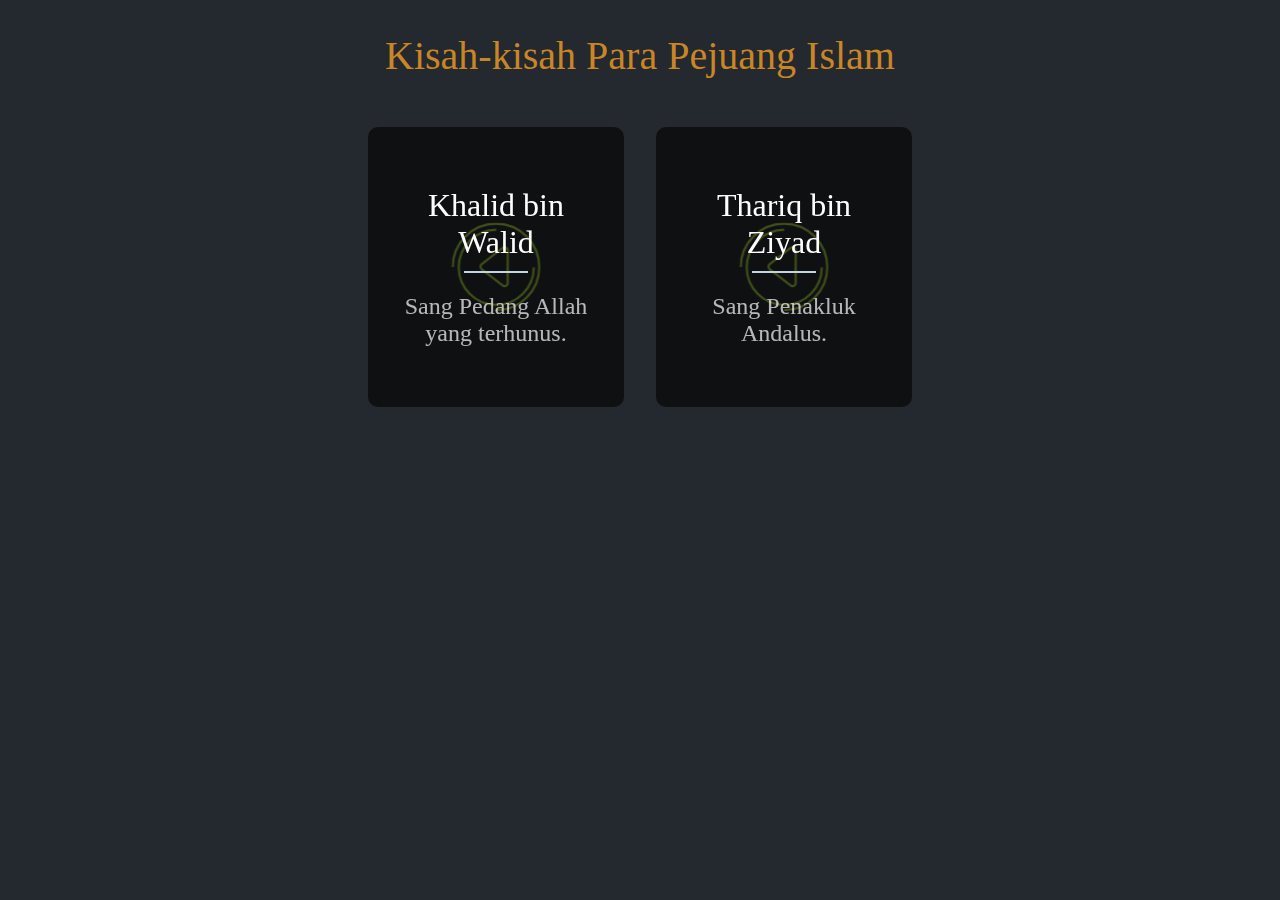
==== patriot/index.html @ c5f97e67 "ivalll" ====
<!DOCTYPE html>
<html lang="en">
  <head>
    <meta charset="UTF-8" />
    <meta http-equiv="X-UA-Compatible" content="IE=edge" />
    <meta name="viewport" content="width=device-width, initial-scale=1.0" />
    <title>Document</title>
    <link
      rel="stylesheet"
      href="https://cdnjs.cloudflare.com/ajax/libs/font-awesome/5.15.3/css/all.min.css"
    />
    <link rel="stylesheet" href="../assets/css/prophet-index.css" />
  </head>

  <body>
    <div class="wrapper">
      <h1>Kisah-kisah Para Pejuang Islam</h1>
      <div class="cols">
        <div class="col" ontouchstart="this.classList.toggle('hover');">
          <div class="container">
            <div
              class="front"
              style="
                background-image: url(https://www.sinergifoundation.org/sinergi/wp-content/uploads/2022/03/t1rwza7cbdg8h55q2gep.jpg);
              "
            >
              <div class="inner">
                <p>Khalid bin Walid</p>
                <span>Sang Pedang Allah yang terhunus.</span>
              </div>
            </div>
            <div
              class="back"
              style="
                background-image: url(https://bridalshower101.com/wp-content/uploads/2021/05/black-aesthetics-8-576x1024.png);
              "
            >
              <div class="inner">
                <div class="tombol" onclick="openPopup('popup')">
                  <svg
                    id="play"
                    viewBox="0 0 163 163"
                    version="1.1"
                    xmlns="http://www.w3.org/2000/svg"
                    xmlns:xlink="http://www.w3.org/1999/xlink"
                    x="0px"
                    ="0px"
                  >
                    <g fill="none">
                      <g
                        transform="translate(2.000000, 2.000000)"
                        stroke-width="4"
                      >
                        <path
                          d="M10,80 C10,118.107648 40.8923523,149 79,149 L79,149 C117.107648,149 148,118.107648 148,80 C148,41.8923523 117.107648,11 79,11"
                          id="lineOne"
                          stroke="#A5CB43"
                        ></path>
                        <path
                          d="M105.9,74.4158594 L67.2,44.2158594 C63.5,41.3158594 58,43.9158594 58,48.7158594 L58,109.015859 C58,113.715859 63.4,116.415859 67.2,113.515859 L105.9,83.3158594 C108.8,81.1158594 108.8,76.6158594 105.9,74.4158594 L105.9,74.4158594 Z"
                          id="triangle"
                          stroke="#A3CD3A"
                        ></path>
                        <path
                          d="M159,79.5 C159,35.5933624 123.406638,0 79.5,0 C35.5933624,0 0,35.5933624 0,79.5 C0,123.406638 35.5933624,159 79.5,159 L79.5,159"
                          id="lineTwo"
                          stroke="#A5CB43"
                        ></path>
                      </g>
                    </g>
                  </svg>
                </div>
              </div>
            </div>
          </div>
        </div>
        <div class="col" ontouchstart="this.classList.toggle('hover');">
          <div class="container">
            <div
              class="front"
              style="
                background-image: url(https://static.republika.co.id/uploads/images/inpicture_slide/thariq-bin-ziyad-ilustrasi-_140306130627-463.jpg);
              "
            >
              <div class="inner">
                <p>Thariq bin Ziyad</p>
                <span>Sang Penakluk Andalus.</span>
              </div>
            </div>
            <div
              class="back"
              style="
                background-image: url(https://bridalshower101.com/wp-content/uploads/2021/05/black-aesthetics-8-576x1024.png);
              "
            >
              <div class="inner">
                <div class="tombol" onclick="openPopup('popup1')">
                  <svg
                    id="play"
                    viewBox="0 0 163 163"
                    version="1.1"
                    xmlns="http://www.w3.org/2000/svg"
                    xmlns:xlink="http://www.w3.org/1999/xlink"
                    x="0px"
                    ="0px"
                  >
                    <g fill="none">
                      <g
                        transform="translate(2.000000, 2.000000)"
                        stroke-width="4"
                      >
                        <path
                          d="M10,80 C10,118.107648 40.8923523,149 79,149 L79,149 C117.107648,149 148,118.107648 148,80 C148,41.8923523 117.107648,11 79,11"
                          id="lineOne"
                          stroke="#A5CB43"
                        ></path>
                        <path
                          d="M105.9,74.4158594 L67.2,44.2158594 C63.5,41.3158594 58,43.9158594 58,48.7158594 L58,109.015859 C58,113.715859 63.4,116.415859 67.2,113.515859 L105.9,83.3158594 C108.8,81.1158594 108.8,76.6158594 105.9,74.4158594 L105.9,74.4158594 Z"
                          id="triangle"
                          stroke="#A3CD3A"
                        ></path>
                        <path
                          d="M159,79.5 C159,35.5933624 123.406638,0 79.5,0 C35.5933624,0 0,35.5933624 0,79.5 C0,123.406638 35.5933624,159 79.5,159 L79.5,159"
                          id="lineTwo"
                          stroke="#A5CB43"
                        ></path>
                      </g>
                    </g>
                  </svg>
                </div>
              </div>
            </div>
          </div>
        </div>
      </div>
    </div>
    <div id="popup" class="overlay">
      <div class="popup">
        <h2>Kisah Khalid bin Walid</h2>
        <button class="close" onclick="closePopup('popup')">
          <i class="fa fa-times"></i>
        </button>
        <div class="content">
          <iframe
            src="https://www.youtube.com/embed/cA2dHgVbyjc"
            title="YouTube video player"
            frameborder="0"
            allow="accelerometer; autoplay; clipboard-write; encrypted-media; gyroscope; picture-in-picture; web-share"
            allowfullscreen
          ></iframe>
        </div>
      </div>
      <div class="popup">
        <h2>Kisah Thariq bin Ziyad</h2>
        <button class="close" onclick="closePopup('popup')">
          <i class="fa fa-times"></i>
        </button>
        <div class="content">
          <iframe
            src="https://www.youtube.com/embed/k1V_TOPSNSQ"
            title="YouTube video player"
            frameborder="0"
            allow="accelerometer; autoplay; clipboard-write; encrypted-media; gyroscope; picture-in-picture; web-share"
            allowfullscreen
          ></iframe>
        </div>
      </div>
    </div>
    <script>
      function openPopup(id) {
        document.getElementById(id).style.display = "block";
      }

      function closePopup(id) {
        document.getElementById(id).style.display = "none";
      }
    </script>
  </body>
</html>
---- assets/css/prophet-index.css ----
* {
    margin: 0;
    padding: 0;
    -webkit-box-sizing: border-box;
    box-sizing: border-box;
}
body{
    background-color: rgb(36, 40, 47);
}

h1 {
    font-size: 2.5rem;
    font-family: 'Montserrat';
    font-weight: normal;
    color: rgb(201, 134, 37);
    text-align: center;
    margin: 2rem 0;
}

.wrapper {
    width: 90%;
    margin: 0 auto;
    max-width: 80rem;
    background-color: rgb(36, 40, 47);
}

.cols {
    display: -webkit-box;
    display: -ms-flexbox;
    display: flex;
    -ms-flex-wrap: wrap;
    flex-wrap: wrap;
    -webkit-box-pack: center;
    -ms-flex-pack: center;
    justify-content: center;
}

.col {
    width: calc(25% - 2rem);
    margin: 1rem;
    cursor: pointer;
}

.container {
    -webkit-transform-style: preserve-3d;
    transform-style: preserve-3d;
    -webkit-perspective: 1000px;
    perspective: 1000px;
}

.front,
.back {
    background-size: cover;
    background-position: center;
    -webkit-transition: -webkit-transform .7s cubic-bezier(0.4, 0.2, 0.2, 1);
    transition: -webkit-transform .7s cubic-bezier(0.4, 0.2, 0.2, 1);
    -o-transition: transform .7s cubic-bezier(0.4, 0.2, 0.2, 1);
    transition: transform .7s cubic-bezier(0.4, 0.2, 0.2, 1);
    transition: transform .7s cubic-bezier(0.4, 0.2, 0.2, 1), -webkit-transform .7s cubic-bezier(0.4, 0.2, 0.2, 1);
    -webkit-backface-visibility: hidden;
    backface-visibility: hidden;
    text-align: center;
    min-height: 280px;
    height: auto;
    border-radius: 10px;
    color: #fff;
    font-size: 1.5rem;
}

.back {
    background: #cedce7;
    background: -webkit-linear-gradient(45deg, #cedce7 0%, #596a72 100%);
    background: -o-linear-gradient(45deg, #cedce7 0%, #596a72 100%);
    background: linear-gradient(45deg, #cedce7 0%, #596a72 100%);
}

.front:after {
    position: absolute;
    top: 0;
    left: 0;
    z-index: 1;
    width: 100%;
    height: 100%;
    content: '';
    display: block;
    opacity: .6;
    background-color: #000;
    -webkit-backface-visibility: hidden;
    backface-visibility: hidden;
    border-radius: 10px;
}

.container:hover .front,
.container:hover .back {
    -webkit-transition: -webkit-transform .7s cubic-bezier(0.4, 0.2, 0.2, 1);
    transition: -webkit-transform .7s cubic-bezier(0.4, 0.2, 0.2, 1);
    -o-transition: transform .7s cubic-bezier(0.4, 0.2, 0.2, 1);
    transition: transform .7s cubic-bezier(0.4, 0.2, 0.2, 1);
    transition: transform .7s cubic-bezier(0.4, 0.2, 0.2, 1), -webkit-transform .7s cubic-bezier(0.4, 0.2, 0.2, 1);
}

.back {
    position: absolute;
    top: 0;
    left: 0;
    width: 100%;
}

.inner {
    -webkit-transform: translateY(-50%) translateZ(60px) scale(0.94);
    transform: translateY(-50%) translateZ(60px) scale(0.94);
    top: 50%;
    position: absolute;
    left: 0;
    width: 100%;
    padding: 2rem;
    -webkit-box-sizing: border-box;
    box-sizing: border-box;
    outline: 1px solid transparent;
    -webkit-perspective: inherit;
    perspective: inherit;
    z-index: 2;
}

.container .back {
    -webkit-transform: rotateY(180deg);
    transform: rotateY(180deg);
    -webkit-transform-style: preserve-3d;
    transform-style: preserve-3d;
}

.container .front {
    -webkit-transform: rotateY(0deg);
    transform: rotateY(0deg);
    -webkit-transform-style: preserve-3d;
    transform-style: preserve-3d;
}

.container:hover .back {
    -webkit-transform: rotateY(0deg);
    transform: rotateY(0deg);
    -webkit-transform-style: preserve-3d;
    transform-style: preserve-3d;
}

.container:hover .front {
    -webkit-transform: rotateY(-180deg);
    transform: rotateY(-180deg);
    -webkit-transform-style: preserve-3d;
    transform-style: preserve-3d;
}

.front .inner p {
    font-size: 2rem;
    margin-bottom: 2rem;
    position: relative;
}

.front .inner p:after {
    content: '';
    width: 4rem;
    height: 2px;
    position: absolute;
    background: #C6D4DF;
    display: block;
    left: 0;
    right: 0;
    margin: 0 auto;
    bottom: -.75rem;
}

.front .inner span {
    color: rgba(255, 255, 255, 0.7);
    font-family: 'Montserrat';
    font-weight: 300;
}

@media screen and (max-width: 64rem) {
    .col {
        width: calc(33.333333% - 2rem);
    }
}

@media screen and (max-width: 48rem) {
    .col {
        width: calc(50% - 2rem);
    }
}

@media screen and (max-width: 32rem) {
    .col {
        width: 100%;
        margin: 0 0 2rem 0;
    }
}


/* button Play */
.tombol{
    width: 100%;
    height: 100%;
}
.tombol svg#play {
    width: 100px;
    margin: 50px auto;
    display: block;
    cursor: pointer;
    transform-origin: 50% 50%;
}

.tombol svg#play #triangle {
    fill: rgba(22, 22, 22, 0);
    transition: 500ms;
    transform-origin: 50% 50%;
}

.tombol svg#play:hover #triangle {
    fill: #A3CD3A;
    transform-origin: 50% 50%;
}

.tombol svg #lineOne,
.tombol svg #lineTwo {
    transform-origin: 50% 50%;
    transition: 1s;
}

.tombol svg:hover #lineOne {
    transform: rotate(260deg);
    -webkit-transform: rotate(260deg);
    -moz-transform: rotate(260deg);
    -o-transform: rotate(260deg);
    transform-origin: 50% 50%;
}

.tombol svg:hover #lineTwo {
    transform: rotate(-450deg);
    transform-origin: 50% 50%;
}

/* pop-up */
/* Gaya untuk pop-up */
.overlay {
    position: fixed;
    top: 0;
    left: 0;
    width: 100%;
    height: 100%;
    background-color: rgba(0, 0, 0, 0.8);
    z-index: 999;
    display: none;
}

.popup {
    color: #fff;
    position: absolute;
    top: 50%;
    left: 50%;
    transform: translate(-50%, -50%);
    background: rgba(201, 134, 37, 0.25);
        box-shadow: 0 8px 32px 0 rgba(31, 38, 135, 0.37);
        backdrop-filter: blur(4px);
        -webkit-backdrop-filter: blur(4px);
        border-radius: 10px;
        border: 1px solid rgba(255, 255, 255, 0.18);
    border-radius: 5px;
    padding: 20px;
    width: 80vw;
    height: 80vh;
    z-index: 1000;
}
.popup h2 {
    margin-top: 0;
}

.popup .close {
    position: absolute;
    top: 10px;
    right: 10px;
    font-size: 20px;
    font-weight: bold;
    text-decoration: none;
    color: #fff;
    background-color: rgb(0, 0, 0,0);
    border: none;
    outline: none;
}

.popup .close:hover {
    color: #ff0000;
}

.popup .content {
    margin-top: 20px;
    width: 78vw;
        height: 80vh;
}
iframe {
    width: 100%;
    height: 90%;

}

@media only screen and (max-width: 600px) {
    .popup {
            color: #fff;
            position: absolute;
            top: 50%;
            left: 50%;
            transform: translate(-50%, -50%);
            background: rgba(201, 134, 37, 0.25);
            box-shadow: 0 8px 32px 0 rgba(31, 38, 135, 0.37);
            backdrop-filter: blur(4px);
            -webkit-backdrop-filter: blur(4px);
            border-radius: 10px;
            border: 1px solid rgba(255, 255, 255, 0.18);
            border-radius: 5px;
            padding: 20px;
            width: 100vw;
            height: 615px;
            z-index: 1000;
        }
        .popup .content {
            margin-top: 20px;
            width: 90vw;
            height: 80vh;
        }

        iframe {
            width: 100%;
            height: 90%;

        }
    }
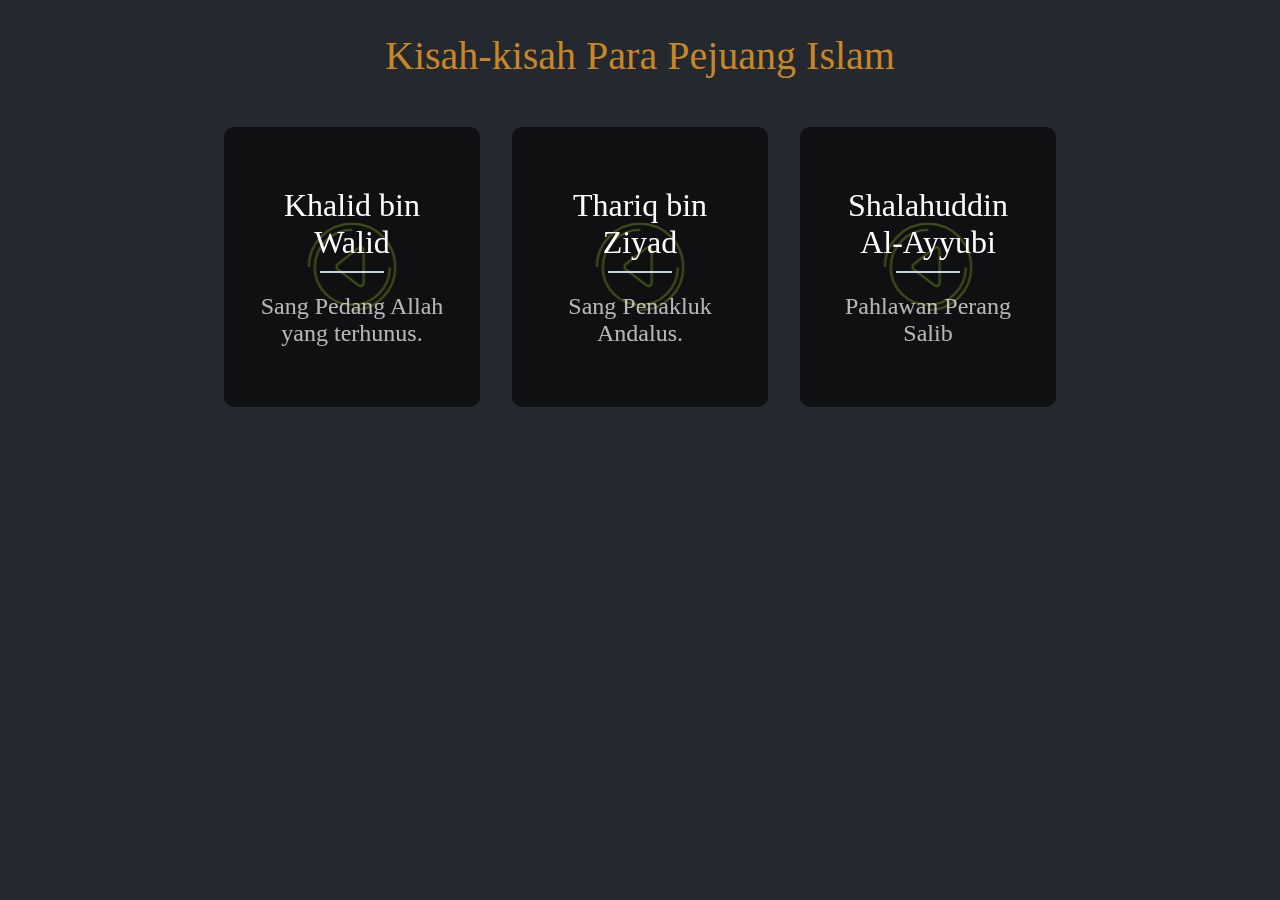
==== commit 1af234e3: "ivalll" ====
--- a/patriot/index.html
+++ b/patriot/index.html
@@ -132,8 +132,67 @@
             </div>
           </div>
         </div>
-      </div>
-    </div>
+        <div class="col" ontouchstart="this.classList.toggle('hover');">
+          <div class="container">
+            <div
+              class="front"
+              style="
+                background-image: url(https://img.okezone.com/content/2022/11/10/18/2704970/kisah-salahuddin-ayyubi-pemimpin-pasukan-islam-selama-peristiwa-perang-salib-dVxH3gYfdS.jpg);
+              "
+            >
+              <div class="inner">
+                <p>Shalahuddin Al-Ayyubi</p>
+                <span>Pahlawan Perang Salib</span>
+              </div>
+            </div>
+            <div
+              class="back"
+              style="
+                background-image: url(https://bridalshower101.com/wp-content/uploads/2021/05/black-aesthetics-8-576x1024.png);
+              "
+            >
+              <div class="inner">
+                <div class="tombol" onclick="openPopup('popup2')">
+                  <svg
+                    id="play"
+                    viewBox="0 0 163 163"
+                    version="1.1"
+                    xmlns="http://www.w3.org/2000/svg"
+                    xmlns:xlink="http://www.w3.org/1999/xlink"
+                    x="0px"
+                    ="0px"
+                  >
+                    <g fill="none">
+                      <g
+                        transform="translate(2.000000, 2.000000)"
+                        stroke-width="4"
+                      >
+                        <path
+                          d="M10,80 C10,118.107648 40.8923523,149 79,149 L79,149 C117.107648,149 148,118.107648 148,80 C148,41.8923523 117.107648,11 79,11"
+                          id="lineOne"
+                          stroke="#A5CB43"
+                        ></path>
+                        <path
+                          d="M105.9,74.4158594 L67.2,44.2158594 C63.5,41.3158594 58,43.9158594 58,48.7158594 L58,109.015859 C58,113.715859 63.4,116.415859 67.2,113.515859 L105.9,83.3158594 C108.8,81.1158594 108.8,76.6158594 105.9,74.4158594 L105.9,74.4158594 Z"
+                          id="triangle"
+                          stroke="#A3CD3A"
+                        ></path>
+                        <path
+                          d="M159,79.5 C159,35.5933624 123.406638,0 79.5,0 C35.5933624,0 0,35.5933624 0,79.5 C0,123.406638 35.5933624,159 79.5,159 L79.5,159"
+                          id="lineTwo"
+                          stroke="#A5CB43"
+                        ></path>
+                      </g>
+                    </g>
+                  </svg>
+                </div>
+              </div>
+            </div>
+          </div>
+        </div>
+      </div>
+    </div>
+
     <div id="popup" class="overlay">
       <div class="popup">
         <h2>Kisah Khalid bin Walid</h2>
@@ -150,9 +209,11 @@
           ></iframe>
         </div>
       </div>
+    </div>
+    <div id="popup1" class="overlay">
       <div class="popup">
         <h2>Kisah Thariq bin Ziyad</h2>
-        <button class="close" onclick="closePopup('popup')">
+        <button class="close" onclick="closePopup('popup1')">
           <i class="fa fa-times"></i>
         </button>
         <div class="content">
@@ -166,6 +227,24 @@
         </div>
       </div>
     </div>
+    <div id="popup2" class="overlay">
+      <div class="popup">
+        <h2>Kisah Shalahuddin Al-Ayyubi</h2>
+        <button class="close" onclick="closePopup('popup2')">
+          <i class="fa fa-times"></i>
+        </button>
+        <div class="content">
+          <iframe
+            src="https://www.youtube.com/embed/BcJtQkYhwMM"
+            title="YouTube video player"
+            frameborder="0"
+            allow="accelerometer; autoplay; clipboard-write; encrypted-media; gyroscope; picture-in-picture; web-share"
+            allowfullscreen
+          ></iframe>
+        </div>
+      </div>
+    </div>
+
     <script>
       function openPopup(id) {
         document.getElementById(id).style.display = "block";
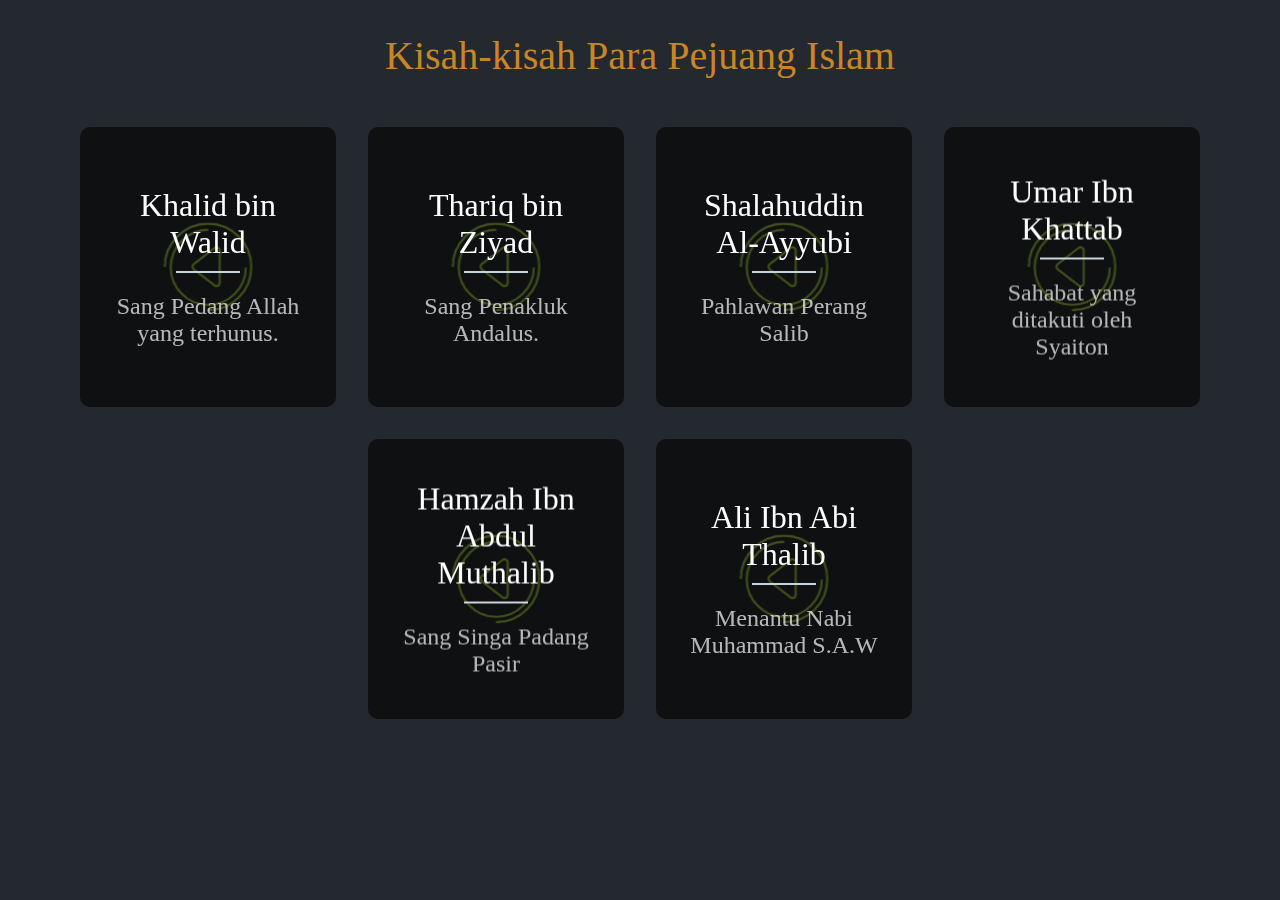
==== commit a4676e72: "ivalll" ====
--- a/patriot/index.html
+++ b/patriot/index.html
@@ -190,6 +190,180 @@
             </div>
           </div>
         </div>
+        <div class="col" ontouchstart="this.classList.toggle('hover');">
+          <div class="container">
+            <div
+              class="front"
+              style="
+                background-image: url(https://thumb.viva.co.id/media/frontend/thumbs3/2019/10/17/5da8307d48cce-nasihat-emas-umar-bin-khattab-yang-patut-direnungkan_1265_711.jpg);
+              "
+            >
+              <div class="inner">
+                <p>Umar Ibn Khattab</p>
+                <span>Sahabat yang ditakuti oleh Syaiton</span>
+              </div>
+            </div>
+            <div
+              class="back"
+              style="
+                background-image: url(https://bridalshower101.com/wp-content/uploads/2021/05/black-aesthetics-8-576x1024.png);
+              "
+            >
+              <div class="inner">
+                <div class="tombol" onclick="openPopup('popup3')">
+                  <svg
+                    id="play"
+                    viewBox="0 0 163 163"
+                    version="1.1"
+                    xmlns="http://www.w3.org/2000/svg"
+                    xmlns:xlink="http://www.w3.org/1999/xlink"
+                    x="0px"
+                    ="0px"
+                  >
+                    <g fill="none">
+                      <g
+                        transform="translate(2.000000, 2.000000)"
+                        stroke-width="4"
+                      >
+                        <path
+                          d="M10,80 C10,118.107648 40.8923523,149 79,149 L79,149 C117.107648,149 148,118.107648 148,80 C148,41.8923523 117.107648,11 79,11"
+                          id="lineOne"
+                          stroke="#A5CB43"
+                        ></path>
+                        <path
+                          d="M105.9,74.4158594 L67.2,44.2158594 C63.5,41.3158594 58,43.9158594 58,48.7158594 L58,109.015859 C58,113.715859 63.4,116.415859 67.2,113.515859 L105.9,83.3158594 C108.8,81.1158594 108.8,76.6158594 105.9,74.4158594 L105.9,74.4158594 Z"
+                          id="triangle"
+                          stroke="#A3CD3A"
+                        ></path>
+                        <path
+                          d="M159,79.5 C159,35.5933624 123.406638,0 79.5,0 C35.5933624,0 0,35.5933624 0,79.5 C0,123.406638 35.5933624,159 79.5,159 L79.5,159"
+                          id="lineTwo"
+                          stroke="#A5CB43"
+                        ></path>
+                      </g>
+                    </g>
+                  </svg>
+                </div>
+              </div>
+            </div>
+          </div>
+        </div>
+        <div class="col" ontouchstart="this.classList.toggle('hover');">
+          <div class="container">
+            <div
+              class="front"
+              style="
+                background-image: url(https://assets.hops.id/crop/0x0:0x0/750x500/webp/photo/muslima/2021/01/131315494_1001002057143110_870803455201818978_n.jpg);
+              "
+            >
+              <div class="inner">
+                <p>Hamzah Ibn Abdul Muthalib</p>
+                <span>Sang Singa Padang Pasir</span>
+              </div>
+            </div>
+            <div
+              class="back"
+              style="
+                background-image: url(https://bridalshower101.com/wp-content/uploads/2021/05/black-aesthetics-8-576x1024.png);
+              "
+            >
+              <div class="inner">
+                <div class="tombol" onclick="openPopup('popup4')">
+                  <svg
+                    id="play"
+                    viewBox="0 0 163 163"
+                    version="1.1"
+                    xmlns="http://www.w3.org/2000/svg"
+                    xmlns:xlink="http://www.w3.org/1999/xlink"
+                    x="0px"
+                    ="0px"
+                  >
+                    <g fill="none">
+                      <g
+                        transform="translate(2.000000, 2.000000)"
+                        stroke-width="4"
+                      >
+                        <path
+                          d="M10,80 C10,118.107648 40.8923523,149 79,149 L79,149 C117.107648,149 148,118.107648 148,80 C148,41.8923523 117.107648,11 79,11"
+                          id="lineOne"
+                          stroke="#A5CB43"
+                        ></path>
+                        <path
+                          d="M105.9,74.4158594 L67.2,44.2158594 C63.5,41.3158594 58,43.9158594 58,48.7158594 L58,109.015859 C58,113.715859 63.4,116.415859 67.2,113.515859 L105.9,83.3158594 C108.8,81.1158594 108.8,76.6158594 105.9,74.4158594 L105.9,74.4158594 Z"
+                          id="triangle"
+                          stroke="#A3CD3A"
+                        ></path>
+                        <path
+                          d="M159,79.5 C159,35.5933624 123.406638,0 79.5,0 C35.5933624,0 0,35.5933624 0,79.5 C0,123.406638 35.5933624,159 79.5,159 L79.5,159"
+                          id="lineTwo"
+                          stroke="#A5CB43"
+                        ></path>
+                      </g>
+                    </g>
+                  </svg>
+                </div>
+              </div>
+            </div>
+          </div>
+        </div>
+        <div class="col" ontouchstart="this.classList.toggle('hover');">
+          <div class="container">
+            <div
+              class="front"
+              style="
+                background-image: url(https://assets.hops.id/crop/0x0:0x0/750x500/webp/photo/muslima/2021/01/131315494_1001002057143110_870803455201818978_n.jpg);
+              "
+            >
+              <div class="inner">
+                <p>Ali Ibn Abi Thalib</p>
+                <span>Menantu Nabi Muhammad S.A.W</span>
+              </div>
+            </div>
+            <div
+              class="back"
+              style="
+                background-image: url(https://bridalshower101.com/wp-content/uploads/2021/05/black-aesthetics-8-576x1024.png);
+              "
+            >
+              <div class="inner">
+                <div class="tombol" onclick="openPopup('popup5')">
+                  <svg
+                    id="play"
+                    viewBox="0 0 163 163"
+                    version="1.1"
+                    xmlns="http://www.w3.org/2000/svg"
+                    xmlns:xlink="http://www.w3.org/1999/xlink"
+                    x="0px"
+                    ="0px"
+                  >
+                    <g fill="none">
+                      <g
+                        transform="translate(2.000000, 2.000000)"
+                        stroke-width="4"
+                      >
+                        <path
+                          d="M10,80 C10,118.107648 40.8923523,149 79,149 L79,149 C117.107648,149 148,118.107648 148,80 C148,41.8923523 117.107648,11 79,11"
+                          id="lineOne"
+                          stroke="#A5CB43"
+                        ></path>
+                        <path
+                          d="M105.9,74.4158594 L67.2,44.2158594 C63.5,41.3158594 58,43.9158594 58,48.7158594 L58,109.015859 C58,113.715859 63.4,116.415859 67.2,113.515859 L105.9,83.3158594 C108.8,81.1158594 108.8,76.6158594 105.9,74.4158594 L105.9,74.4158594 Z"
+                          id="triangle"
+                          stroke="#A3CD3A"
+                        ></path>
+                        <path
+                          d="M159,79.5 C159,35.5933624 123.406638,0 79.5,0 C35.5933624,0 0,35.5933624 0,79.5 C0,123.406638 35.5933624,159 79.5,159 L79.5,159"
+                          id="lineTwo"
+                          stroke="#A5CB43"
+                        ></path>
+                      </g>
+                    </g>
+                  </svg>
+                </div>
+              </div>
+            </div>
+          </div>
+        </div>
       </div>
     </div>
 
@@ -236,6 +410,57 @@
         <div class="content">
           <iframe
             src="https://www.youtube.com/embed/BcJtQkYhwMM"
+            title="YouTube video player"
+            frameborder="0"
+            allow="accelerometer; autoplay; clipboard-write; encrypted-media; gyroscope; picture-in-picture; web-share"
+            allowfullscreen
+          ></iframe>
+        </div>
+      </div>
+    </div>
+    <div id="popup3" class="overlay">
+      <div class="popup">
+        <h2>Kisah Umar Ibn Khattab</h2>
+        <button class="close" onclick="closePopup('popup3')">
+          <i class="fa fa-times"></i>
+        </button>
+        <div class="content">
+          <iframe
+            src="https://www.youtube.com/embed/3MZjTzCri4A"
+            title="YouTube video player"
+            frameborder="0"
+            allow="accelerometer; autoplay; clipboard-write; encrypted-media; gyroscope; picture-in-picture; web-share"
+            allowfullscreen
+          ></iframe>
+        </div>
+      </div>
+    </div>
+    <div id="popup4" class="overlay">
+      <div class="popup">
+        <h2>Kisah Hamzah Ibn Abdul Muthalib</h2>
+        <button class="close" onclick="closePopup('popup4')">
+          <i class="fa fa-times"></i>
+        </button>
+        <div class="content">
+          <iframe
+            src="https://www.youtube.com/embed/3MZjTzCri4A"
+            title="YouTube video player"
+            frameborder="0"
+            allow="accelerometer; autoplay; clipboard-write; encrypted-media; gyroscope; picture-in-picture; web-share"
+            allowfullscreen
+          ></iframe>
+        </div>
+      </div>
+    </div>
+    <div id="popup5" class="overlay">
+      <div class="popup">
+        <h2>Kisah Ali Ibn Abi Thalib</h2>
+        <button class="close" onclick="closePopup('popup5')">
+          <i class="fa fa-times"></i>
+        </button>
+        <div class="content">
+          <iframe
+            src="https://www.youtube.com/embed/0GjwT5z4JQg"
             title="YouTube video player"
             frameborder="0"
             allow="accelerometer; autoplay; clipboard-write; encrypted-media; gyroscope; picture-in-picture; web-share"
